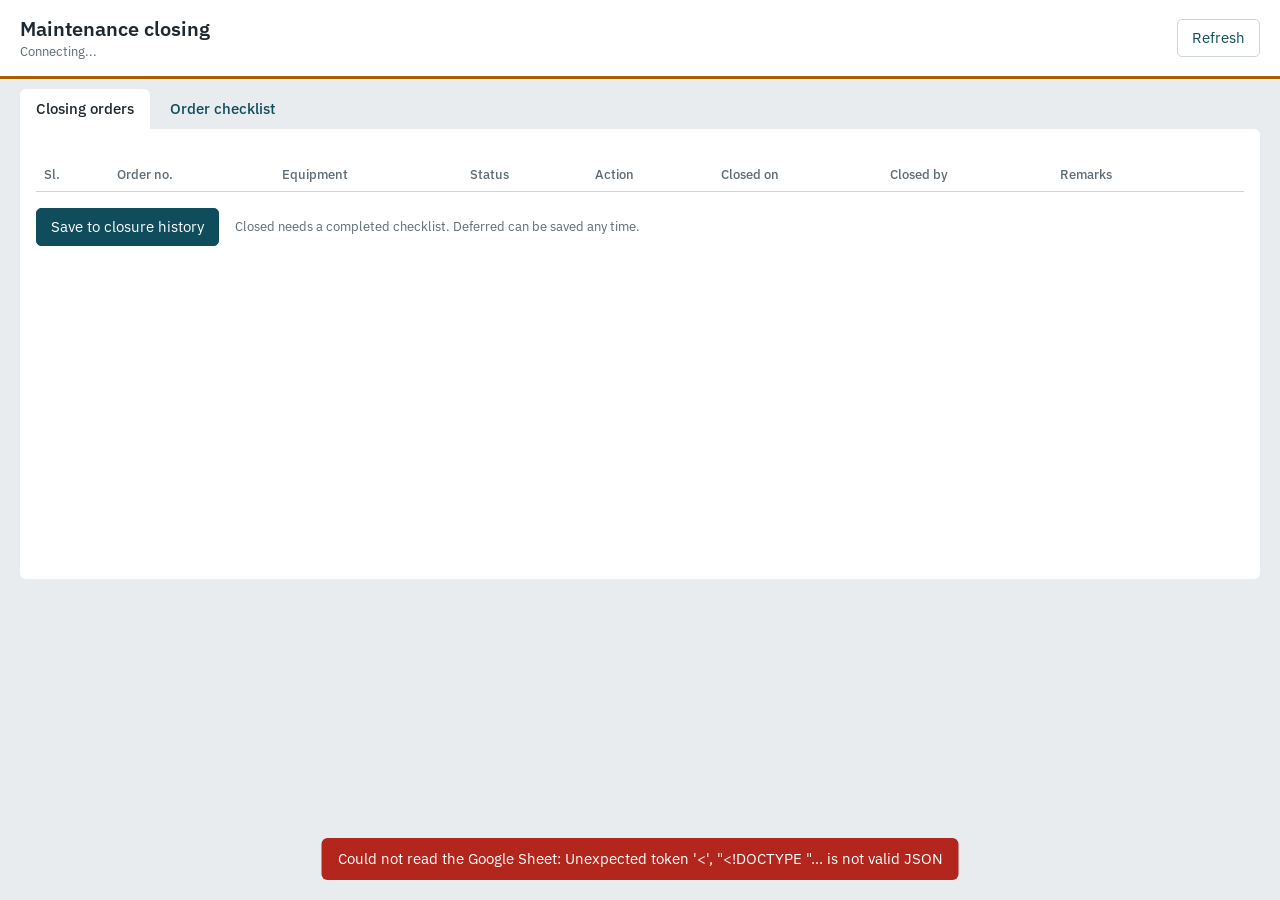
==== index.html @ 8bdd191a "Add files via upload" ====
<!doctype html>
<html lang="en"><head><meta charset="utf-8">
<meta name="viewport" content="width=device-width,initial-scale=1">
<title>CMMS – Closing orders and checklist</title>
<link rel="preconnect" href="https://fonts.googleapis.com">
<link href="https://fonts.googleapis.com/css2?family=IBM+Plex+Sans:wght@400;500;600&display=swap" rel="stylesheet">
<link rel="stylesheet" href="style.css"></head>
<body>
<header><div><h1>Maintenance closing</h1><p id="sub">Connecting...</p></div>
<div class="hdr"><button id="refresh" class="ghost" hidden>Refresh</button></div></header>
<nav><button data-tab="closing" class="on">Closing orders</button><button data-tab="checklist">Order checklist</button></nav>
<main>
<p id="welcome" class="empty">Loading from Google Sheets...</p>
<section id="closing" hidden>
 <div id="sum" class="sum"></div>
 <div class="wrap"><table><thead><tr><th>Sl.</th><th>Order no.</th><th>Equipment</th><th>Status</th><th>Action</th><th>Closed on</th><th>Closed by</th><th>Remarks</th><th></th></tr></thead><tbody id="rows"></tbody></table></div>
 <div class="bar"><button id="saveClose">Save to closure history</button><span class="hint">Closed needs a completed checklist. Deferred can be saved any time.</span></div>
</section>
<section id="checklist" hidden>
 <label class="pick">Maintenance order <select id="order"></select></label>
 <div id="ckHead" class="grid"></div>
 <div class="wrap"><table id="ckTable" hidden><thead><tr><th>Seq.</th><th>Check item</th><th>Actual reading</th><th>Mandatory</th><th>Acceptance criteria</th><th>OK / NOT OK</th><th>Notes</th><th>Result</th></tr></thead><tbody id="items"></tbody></table></div>
 <div class="bar" id="ckBar" hidden><label>Recorded by <input id="by" size="8"></label><b id="ckState"></b><button id="saveCk" disabled>Save to measurement history</button></div>
</section>
</main>
<div id="toast" role="status"></div>
<script src="config.js"></script><script src="app.js"></script>
</body></html>
---- style.css ----
:root{--ink:#1d2830;--mut:#5d6b75;--bg:#e8ecef;--pan:#fff;--line:#cdd5db;--pri:#0f4c5c;--ok:#1b7f4b;--warn:#a85f00;--bad:#b3261e}
@media(prefers-color-scheme:dark){:root{--ink:#e4eaee;--mut:#9aa8b2;--bg:#141b20;--pan:#1c262d;--line:#33424c;--pri:#6cc3d5;--ok:#58c58b;--warn:#f0a63c;--bad:#ff8a80}}
*{box-sizing:border-box}body{margin:0;background:var(--bg);color:var(--ink);font:15px/1.45 "IBM Plex Sans",system-ui,sans-serif}
header{display:flex;justify-content:space-between;align-items:center;gap:12px;padding:14px 20px;background:var(--pan);border-bottom:3px solid var(--warn)}
h1{margin:0;font-size:20px;font-weight:600}header p{margin:0;color:var(--mut);font-size:13px}.hdr{display:flex;gap:8px}
nav{display:flex;gap:4px;padding:10px 20px 0}nav button{border:0;border-radius:6px 6px 0 0;background:transparent;color:var(--mut);padding:9px 16px;font-weight:500}
nav button.on{background:var(--pan);color:var(--ink)}main{background:var(--pan);margin:0 20px 20px;padding:16px;border-radius:0 6px 6px 6px;min-height:50vh}
button{font:inherit;cursor:pointer;border:1px solid var(--pri);background:var(--pri);color:#fff;border-radius:5px;padding:7px 14px}
@media(prefers-color-scheme:dark){button{color:#0b1418}nav button{color:var(--mut)}}
button.ghost,button.link,nav button{background:transparent;color:var(--pri);border-color:transparent}button.ghost{border-color:var(--line)}nav button.on{color:var(--ink)}
button:disabled{opacity:.4;cursor:not-allowed}:focus-visible{outline:2px solid var(--warn);outline-offset:2px}
.sum{display:flex;gap:28px;margin-bottom:14px}.sum div{color:var(--mut)}.sum b{display:block;font-size:26px;color:var(--ink)}
.wrap{overflow-x:auto}table{border-collapse:collapse;width:100%}th,td{padding:7px 8px;border-bottom:1px solid var(--line);text-align:left;vertical-align:top}
th{font-size:13px;color:var(--mut);font-weight:500;white-space:nowrap}small{display:block;color:var(--mut)}.mono{font-variant-numeric:tabular-nums;white-space:nowrap}
input,select{font:inherit;color:var(--ink);background:var(--pan);border:1px solid var(--line);border-radius:4px;padding:5px 6px;max-width:100%}
td input[data-k=notes],td input[data-k=rem]{width:100%;min-width:150px}
.chip{display:inline-block;padding:2px 9px;border-radius:10px;font-size:12px;font-weight:600;border:1px solid currentColor;white-space:nowrap}
.CLOSED,.PASS,.SAVED,.COMPLETE{color:var(--ok)}.ATTENTION,.DEFERRED,.OPEN{color:var(--warn)}.FAIL,.CHECKLIST_REQUIRED{color:var(--bad)}
.bar{display:flex;flex-wrap:wrap;align-items:center;gap:16px;margin-top:16px}.hint{color:var(--mut);font-size:13px}
.pick{display:block;margin-bottom:12px;font-weight:500}.pick select{min-width:280px}
.grid{display:grid;grid-template-columns:repeat(auto-fit,minmax(170px,1fr));gap:10px 18px;margin-bottom:14px}.grid span{color:var(--mut);font-size:13px;display:block}
.empty{color:var(--mut)}#toast{position:fixed;left:50%;bottom:20px;transform:translate(-50%,30px);opacity:0;pointer-events:none;background:var(--ink);color:var(--bg);padding:10px 16px;border-radius:6px;max-width:90vw;transition:.2s}
#toast.show{opacity:1;transform:translate(-50%,0)}#toast.bad{background:var(--bad);color:#fff}
@media(prefers-reduced-motion:reduce){#toast{transition:none}}
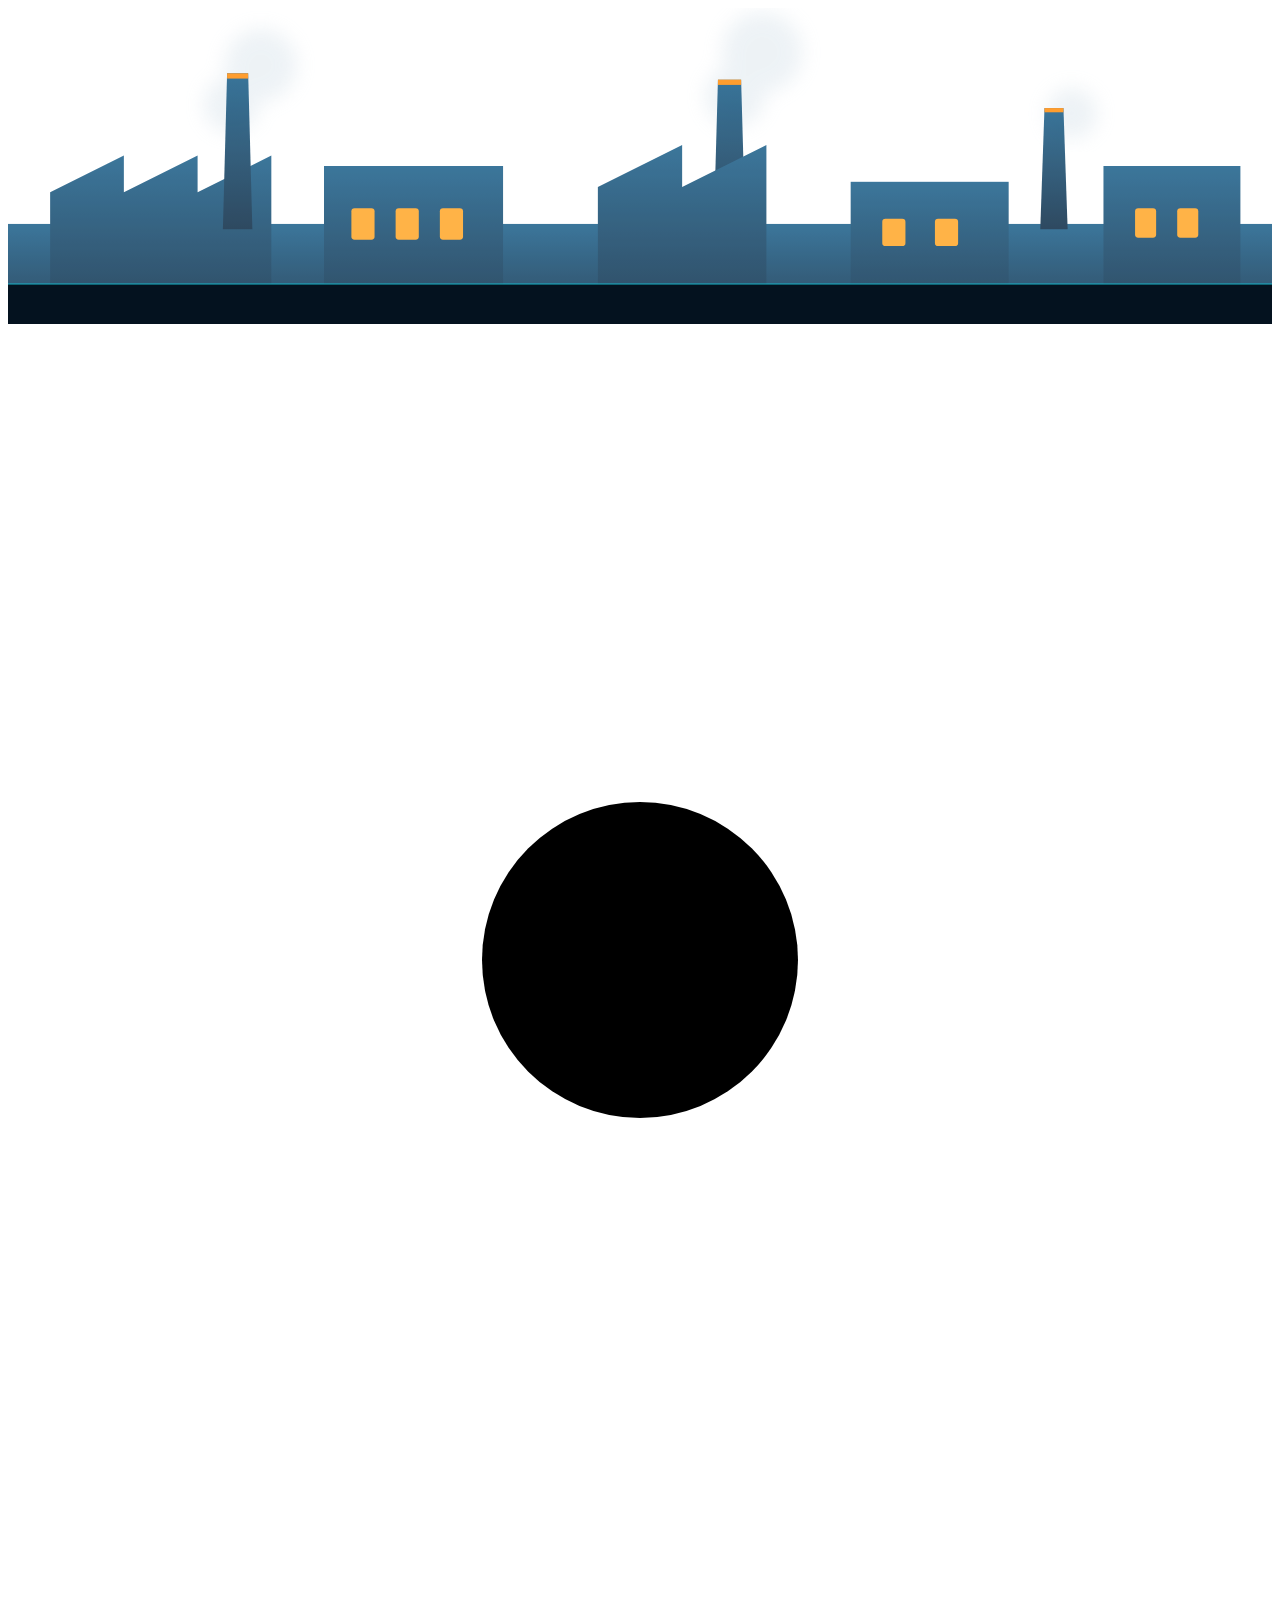
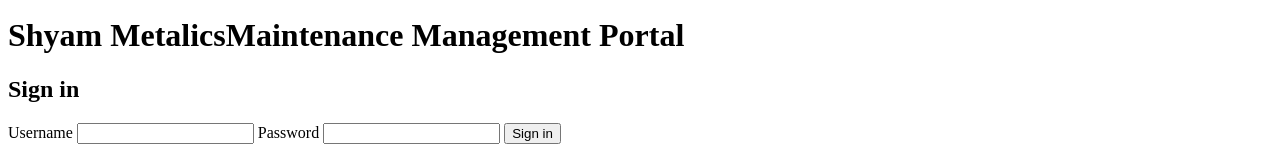
==== commit eb1bedf9: "Update title and stylesheet references in index.html" ====
--- a/index.html
+++ b/index.html
@@ -1,28 +1,37 @@
 <!doctype html>
 <html lang="en"><head><meta charset="utf-8">
 <meta name="viewport" content="width=device-width,initial-scale=1">
-<title>CMMS – Closing orders and checklist</title>
+<title>Shyam Metalics Maintenance Management Portal</title>
 <link rel="preconnect" href="https://fonts.googleapis.com">
 <link href="https://fonts.googleapis.com/css2?family=IBM+Plex+Sans:wght@400;500;600&display=swap" rel="stylesheet">
-<link rel="stylesheet" href="style.css"></head>
+<link rel="stylesheet" href="landing.css"></head>
 <body>
-<header><div><h1>Maintenance closing</h1><p id="sub">Connecting...</p></div>
-<div class="hdr"><button id="refresh" class="ghost" hidden>Refresh</button></div></header>
-<nav><button data-tab="closing" class="on">Closing orders</button><button data-tab="checklist">Order checklist</button></nav>
-<main>
-<p id="welcome" class="empty">Loading from Google Sheets...</p>
-<section id="closing" hidden>
- <div id="sum" class="sum"></div>
- <div class="wrap"><table><thead><tr><th>Sl.</th><th>Order no.</th><th>Equipment</th><th>Status</th><th>Action</th><th>Closed on</th><th>Closed by</th><th>Remarks</th><th></th></tr></thead><tbody id="rows"></tbody></table></div>
- <div class="bar"><button id="saveClose">Save to closure history</button><span class="hint">Closed needs a completed checklist. Deferred can be saved any time.</span></div>
-</section>
-<section id="checklist" hidden>
- <label class="pick">Maintenance order <select id="order"></select></label>
- <div id="ckHead" class="grid"></div>
- <div class="wrap"><table id="ckTable" hidden><thead><tr><th>Seq.</th><th>Check item</th><th>Actual reading</th><th>Mandatory</th><th>Acceptance criteria</th><th>OK / NOT OK</th><th>Notes</th><th>Result</th></tr></thead><tbody id="items"></tbody></table></div>
- <div class="bar" id="ckBar" hidden><label>Recorded by <input id="by" size="8"></label><b id="ckState"></b><button id="saveCk" disabled>Save to measurement history</button></div>
-</section>
+<svg class="scene" viewBox="0 0 1200 300" preserveAspectRatio="xMidYMax slice" aria-hidden="true">
+ <defs><linearGradient id="g1" x1="0" y1="0" x2="0" y2="1"><stop offset="0" stop-color="#1a5f8a"/><stop offset="1" stop-color="#0a2a45"/></linearGradient><filter id="bl"><feGaussianBlur stdDeviation="9"/></filter></defs>
+ <g class="smoke" filter="url(#bl)" fill="#b9cddb" opacity=".25"><circle cx="212" cy="92" r="26"/><circle cx="240" cy="54" r="34"/><circle cx="690" cy="84" r="28"/><circle cx="716" cy="42" r="38"/><circle cx="1010" cy="100" r="24"/></g>
+ <g fill="url(#g1)" opacity=".85"><rect y="205" width="1200" height="95"/><polygon points="40,300 40,175 110,140 110,175 180,140 180,175 250,140 250,300"/><polygon points="204,210 208,62 228,62 232,210"/><rect x="300" y="150" width="170" height="150"/><polygon points="670,210 674,68 696,68 700,210"/><polygon points="560,300 560,170 640,130 640,170 720,130 720,300"/><rect x="800" y="165" width="150" height="135"/><polygon points="980,210 984,95 1002,95 1006,210"/><rect x="1040" y="150" width="130" height="150"/></g>
+ <g fill="#ff9d2e"><rect x="208" y="62" width="20" height="5"/><rect x="674" y="68" width="22" height="5"/><rect x="984" y="95" width="18" height="4"/></g>
+ <g class="glow" fill="#ffb347"><rect x="326" y="190" width="22" height="30" rx="3"/><rect x="368" y="190" width="22" height="30" rx="3"/><rect x="410" y="190" width="22" height="30" rx="3"/><rect x="830" y="200" width="22" height="26" rx="3"/><rect x="880" y="200" width="22" height="26" rx="3"/><rect x="1070" y="190" width="20" height="28" rx="3"/><rect x="1110" y="190" width="20" height="28" rx="3"/></g>
+ <path d="M0 262h1200v38H0z" fill="#04121f"/><path d="M0 262h1200" stroke="#19b5c9" stroke-opacity=".5" stroke-width="2"/>
+</svg>
+<main class="hero">
+ <div class="mark" aria-hidden="true"><svg viewBox="0 0 24 24"><circle cx="12" cy="12" r="3"/><path d="M12 2v3M12 19v3M2 12h3M19 12h3M4.9 4.9l2.1 2.1M17 17l2.1 2.1M19.1 4.9 17 7M7 17l-2.1 2.1"/></svg></div>
+ <h1><span>Shyam Metalics</span>Maintenance Management Portal</h1>
+ <section id="login" class="card glass">
+  <h2>Sign in</h2>
+  <form id="lf">
+   <label>Username <input id="u" autocomplete="username" required></label>
+   <label>Password <input id="p" type="password" autocomplete="current-password" required></label>
+   <button id="go">Sign in</button><p id="err" class="bad" role="alert"></p>
+  </form>
+ </section>
+ <section id="home" hidden>
+  <p class="who">Signed in as <b id="who"></b> <button id="out" class="ghost">Sign out</button></p>
+  <div class="tiles">
+   <a class="tile glass" href="app.html#closing"><span class="ico"><svg viewBox="0 0 24 24"><rect x="5" y="4" width="14" height="17" rx="2"/><path d="M9 4h6v3H9zM9 14l2 2 4-4"/></svg></span><div><b>Order closing</b><span>Close or defer today’s maintenance orders</span></div><i>→</i></a>
+   <a class="tile glass" href="app.html#checklist"><span class="ico"><svg viewBox="0 0 24 24"><path d="M9 6h11M9 12h11M9 18h11M3.5 6l1 1 2-2M3.5 12l1 1 2-2M3.5 18l1 1 2-2"/></svg></span><div><b>Checklist closing</b><span>Record readings and OK / NOT OK for an order</span></div><i>→</i></a>
+  </div>
+ </section>
 </main>
-<div id="toast" role="status"></div>
-<script src="config.js"></script><script src="app.js"></script>
+<script src="config.js"></script><script src="landing.js"></script>
 </body></html>
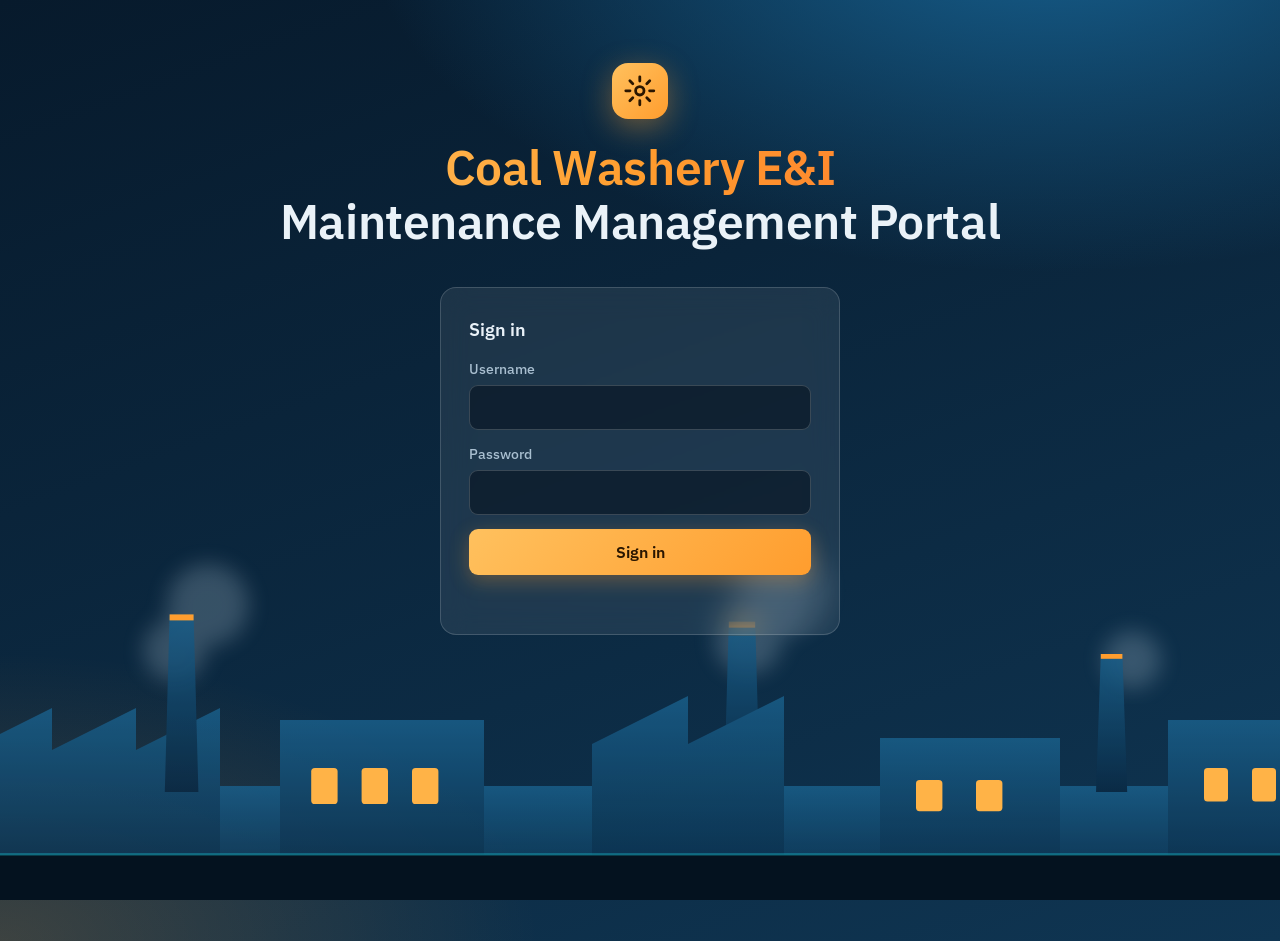
==== commit 61c0bce9: "Change title and heading for maintenance portal" ====
--- a/index.html
+++ b/index.html
@@ -1,7 +1,7 @@
 <!doctype html>
 <html lang="en"><head><meta charset="utf-8">
 <meta name="viewport" content="width=device-width,initial-scale=1">
-<title>Shyam Metalics Maintenance Management Portal</title>
+<title>Coal Washery E&I Maintenance Management Portal</title>
 <link rel="preconnect" href="https://fonts.googleapis.com">
 <link href="https://fonts.googleapis.com/css2?family=IBM+Plex+Sans:wght@400;500;600&display=swap" rel="stylesheet">
 <link rel="stylesheet" href="landing.css"></head>
@@ -16,7 +16,7 @@
 </svg>
 <main class="hero">
  <div class="mark" aria-hidden="true"><svg viewBox="0 0 24 24"><circle cx="12" cy="12" r="3"/><path d="M12 2v3M12 19v3M2 12h3M19 12h3M4.9 4.9l2.1 2.1M17 17l2.1 2.1M19.1 4.9 17 7M7 17l-2.1 2.1"/></svg></div>
- <h1><span>Shyam Metalics</span>Maintenance Management Portal</h1>
+ <h1><span>Coal Washery E&I</span>Maintenance Management Portal</h1>
  <section id="login" class="card glass">
   <h2>Sign in</h2>
   <form id="lf">
--- a/landing.css
+++ b/landing.css
@@ -0,0 +1,29 @@
+:root{--navy:#071a2c;--navy2:#0f3552;--teal:#19b5c9;--amber:#ff9d2e;--ink:#eaf2f8;--mut:#a9bfd0}
+*{box-sizing:border-box}[hidden]{display:none!important}
+body{margin:0;min-height:100vh;color:var(--ink);font:16px/1.5 "IBM Plex Sans",system-ui,sans-serif;overflow-x:hidden;
+ background:radial-gradient(1100px 560px at 82% -8%,#16608f 0,transparent 62%),radial-gradient(900px 480px at 0% 100%,rgba(255,157,46,.2),transparent 60%),linear-gradient(160deg,var(--navy),var(--navy2))}
+.scene{position:fixed;left:0;bottom:0;width:100%;height:40vh;min-height:230px;pointer-events:none}
+.hero{position:relative;z-index:1;display:flex;flex-direction:column;align-items:center;min-height:100vh;padding:7vh 20px 34vh}
+.mark{width:56px;height:56px;border-radius:16px;display:grid;place-items:center;color:#2a1600;background:linear-gradient(135deg,#ffc15e,var(--amber));box-shadow:0 8px 30px rgba(255,157,46,.4)}
+.mark svg,.ico svg{width:60%;height:60%;fill:none;stroke:currentColor;stroke-width:2;stroke-linecap:round;stroke-linejoin:round}
+h1{margin:22px 0 38px;text-align:center;font-weight:600;font-size:clamp(28px,5vw,48px);line-height:1.12;letter-spacing:-.01em;max-width:26ch;text-wrap:balance}
+h1 span{display:block;background:linear-gradient(90deg,#ffc15e,var(--amber) 50%,#ff7a2e);-webkit-background-clip:text;background-clip:text;color:transparent}
+.glass{background:rgba(255,255,255,.08);border:1px solid rgba(255,255,255,.16);backdrop-filter:blur(14px);-webkit-backdrop-filter:blur(14px);border-radius:16px}
+.card{width:min(400px,100%);padding:28px}.card h2{margin:0 0 16px;font-size:18px;font-weight:600}
+label{display:block;margin-bottom:14px;font-weight:500;font-size:14px;color:var(--mut)}
+input{width:100%;margin-top:5px;padding:11px 12px;font:inherit;color:var(--ink);background:rgba(4,16,28,.55);border:1px solid rgba(255,255,255,.18);border-radius:9px}
+input:focus-visible,button:focus-visible,.tile:focus-visible{outline:2px solid var(--amber);outline-offset:2px}
+button{font:inherit;font-weight:600;cursor:pointer;border:0;border-radius:9px;padding:11px 18px}
+#go{width:100%;color:#2a1600;background:linear-gradient(135deg,#ffc15e,var(--amber));box-shadow:0 6px 20px rgba(255,157,46,.3)}#go:disabled{opacity:.5}
+.bad{color:#ff9a8f;min-height:1.4em;margin:12px 0 0;font-size:14px}
+.who{display:flex;align-items:center;gap:14px;margin:0 0 22px;color:var(--mut)}.who b{color:var(--ink)}
+.ghost{background:rgba(255,255,255,.1);color:var(--ink);padding:7px 14px;border:1px solid rgba(255,255,255,.2)}
+#home{width:min(760px,100%);display:flex;flex-direction:column;align-items:center}
+.tiles{display:grid;grid-template-columns:repeat(auto-fit,minmax(260px,1fr));gap:18px;width:100%}
+.tile{display:flex;align-items:center;gap:18px;padding:24px;color:var(--ink);text-decoration:none;transition:transform .2s,border-color .2s,background .2s}
+.tile:hover{transform:translateY(-4px);border-color:var(--amber);background:rgba(255,255,255,.13)}
+.ico{flex:none;width:56px;height:56px;border-radius:14px;display:grid;place-items:center;color:#04202b;background:linear-gradient(135deg,#6fe3f0,var(--teal))}
+.tile b{display:block;font-size:19px;font-weight:600}.tile div span{color:var(--mut);font-size:14px}.tile i{margin-left:auto;font-style:normal;font-size:22px;color:var(--amber)}
+.smoke{animation:drift 9s ease-in-out infinite alternate}.glow{animation:pulse 3.2s ease-in-out infinite alternate}
+@keyframes drift{to{transform:translate(18px,-22px)}}@keyframes pulse{from{opacity:.55}to{opacity:1}}
+@media(prefers-reduced-motion:reduce){.smoke,.glow{animation:none}.tile{transition:none}}
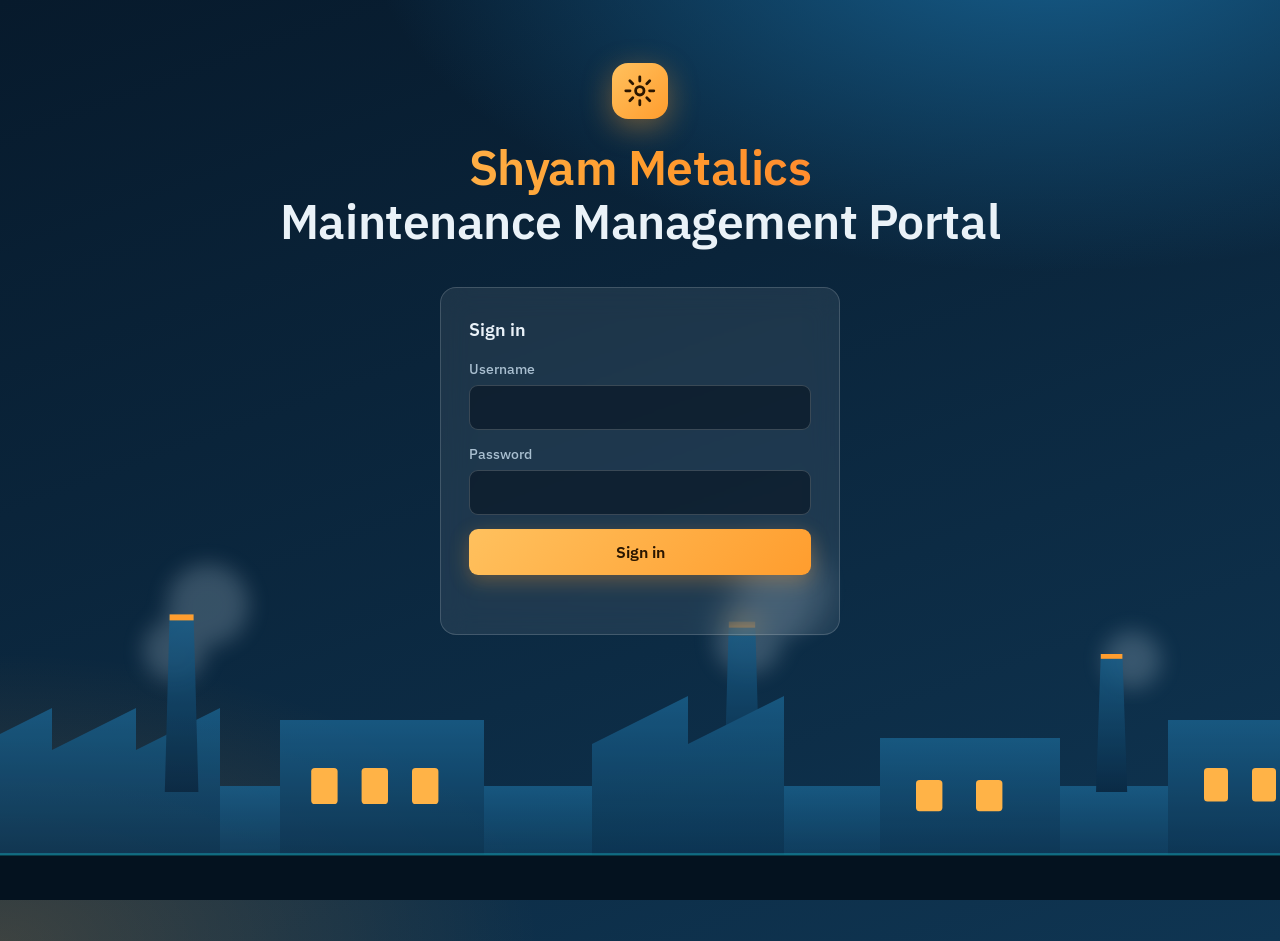
==== commit 66247c8e: "Update index.html" ====
--- a/index.html
+++ b/index.html
@@ -1,7 +1,7 @@
 <!doctype html>
 <html lang="en"><head><meta charset="utf-8">
 <meta name="viewport" content="width=device-width,initial-scale=1">
-<title>Coal Washery E&I Maintenance Management Portal</title>
+<title>Shyam Metalics Maintenance Management Portal</title>
 <link rel="preconnect" href="https://fonts.googleapis.com">
 <link href="https://fonts.googleapis.com/css2?family=IBM+Plex+Sans:wght@400;500;600&display=swap" rel="stylesheet">
 <link rel="stylesheet" href="landing.css"></head>
@@ -16,7 +16,7 @@
 </svg>
 <main class="hero">
  <div class="mark" aria-hidden="true"><svg viewBox="0 0 24 24"><circle cx="12" cy="12" r="3"/><path d="M12 2v3M12 19v3M2 12h3M19 12h3M4.9 4.9l2.1 2.1M17 17l2.1 2.1M19.1 4.9 17 7M7 17l-2.1 2.1"/></svg></div>
- <h1><span>Coal Washery E&I</span>Maintenance Management Portal</h1>
+ <h1><span>Shyam Metalics</span>Maintenance Management Portal</h1>
  <section id="login" class="card glass">
   <h2>Sign in</h2>
   <form id="lf">
